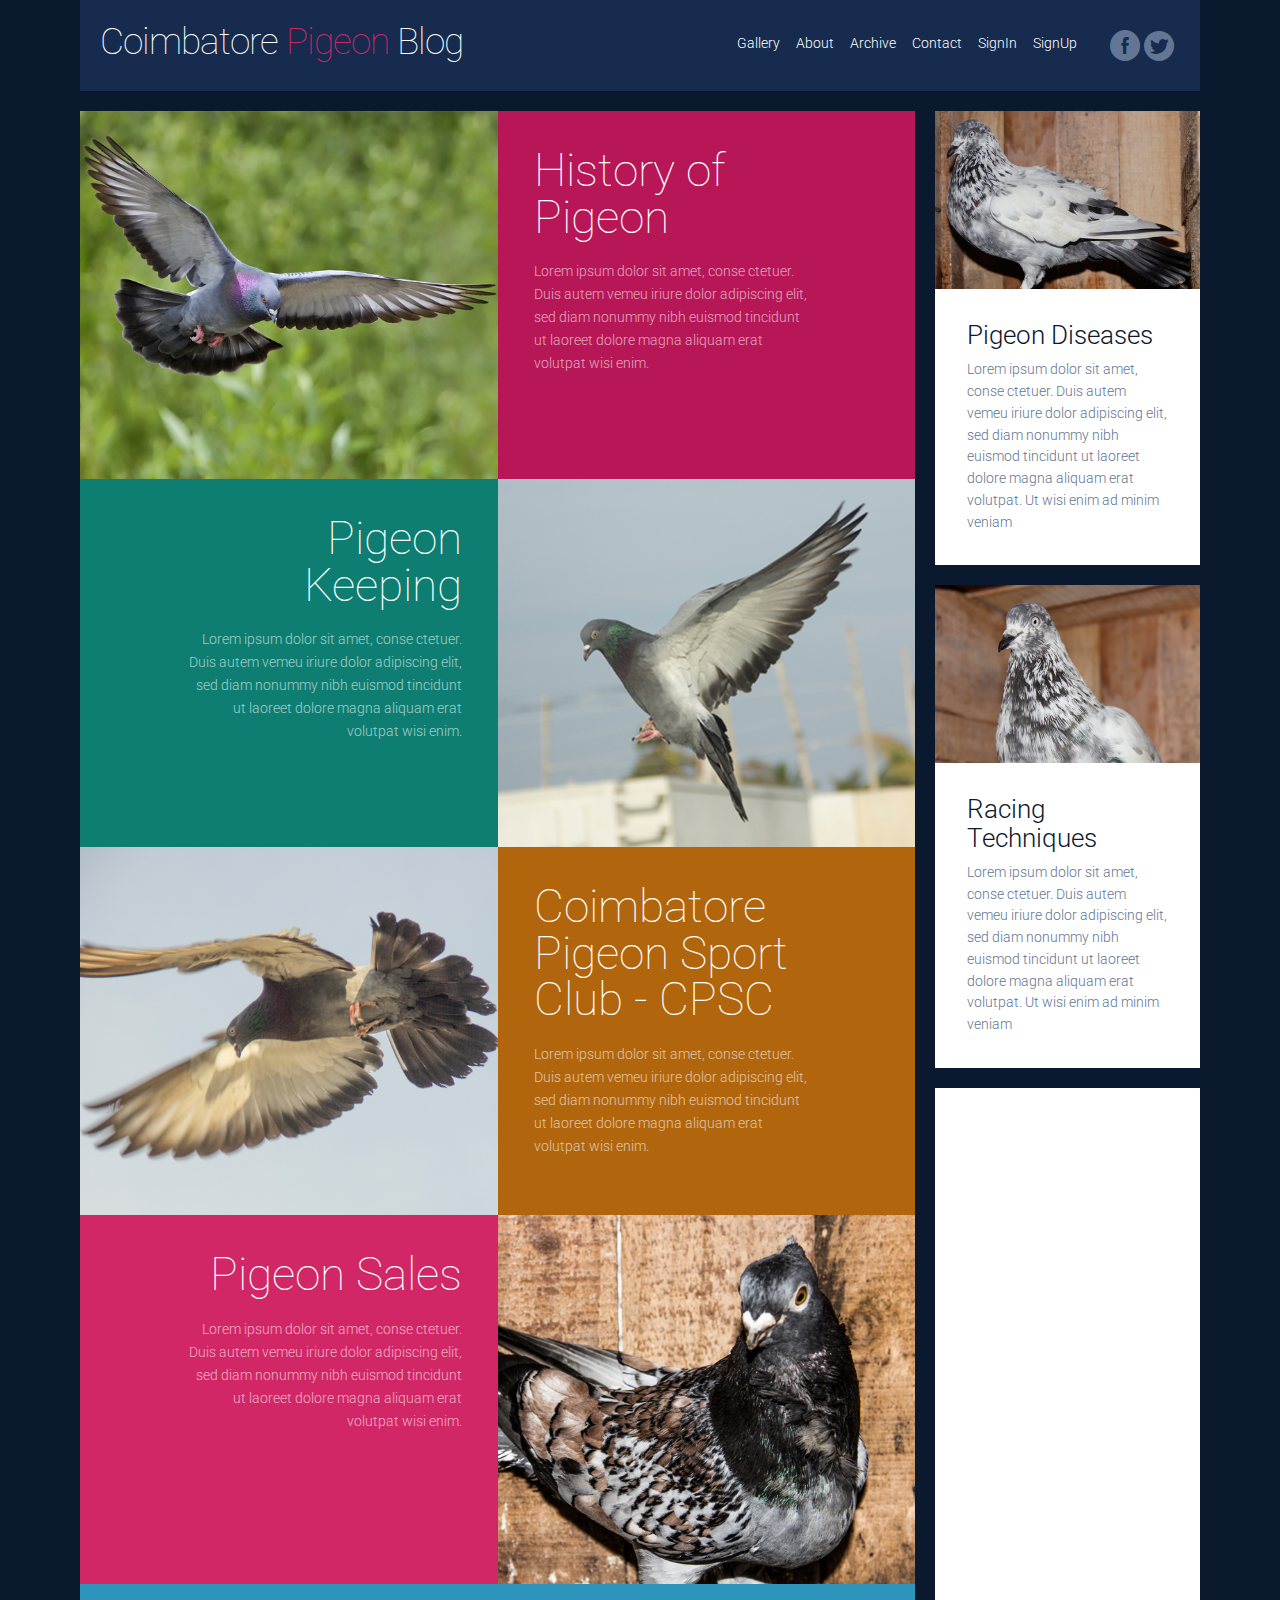
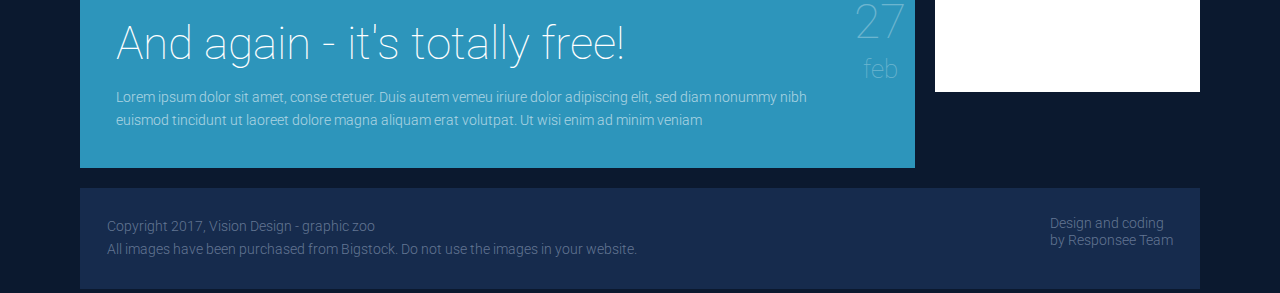
==== index.html @ 30ce37cb "Pigeon Website uplaod" ====
<!DOCTYPE html>
<html lang="en-US">
   <head>
      <meta charset="UTF-8">
      <meta name="viewport" content="width=device-width, initial-scale=1.0" />
      <title>Pegions Keeping is our Hobby | Pigeon Racing is our Passion</title>
      <meta name="description" content="Download free amazing responsive Fashion Blog template."/>
      <meta name="keywords" content="free, responsive, blog, fashion, web site, template"/>
      <link rel="stylesheet" href="css/components.css">
      <link rel="stylesheet" href="css/icons.css">
      <link rel="stylesheet" href="css/responsee.css">
      <!-- CUSTOM STYLE -->
      <link rel="stylesheet" href="css/template-style.css">       
      <link href='https://fonts.googleapis.com/css?family=Roboto:400,100,300,700&subset=latin,latin-ext' rel='stylesheet' type='text/css'>      
      <script type="text/javascript" src="js/jquery-1.8.3.min.js"></script>
      <script type="text/javascript" src="js/jquery-ui.min.js"></script>               
   </head>
   <body class="size-1140">
      <!-- TOP NAV WITH LOGO -->          
      <header class="margin-bottom">
         <div class="line">
            <nav>
               <div class="top-nav">
                  <p class="nav-text"></p>
                  <a class="logo" href="index.html">            
                  Coimbatore<span> Pigeon</span> Blog
                  </a>                                     
                  <ul class="top-ul right">
                     <li>            
                        <a href="gallery.html">Gallery</a>            
                     </li>
                     <li>            
                        <a href="about.html">About</a>            
                     </li>
                     <li>            
                        <a href="archive.html">Archive</a>            
                     </li>
                     <li>            
                        <a href="contact.html">Contact</a>            
                     </li>
                     <li>            
                        <a href="login.html">SignIn</a>            
                     </li>
					 <li>            
                        <a href="login.html">SignUp</a>            
                     </li>
                     <div class="social right">	           
                        <a target="_blank" href="https://www.facebook.com/myresponsee">
                        <i class="icon-facebook_circle icon2x"></i>
                        </a>          
                        <a target="_blank" href="https://twitter.com/MyResponsee">
                        <i class="icon-twitter_circle icon2x"></i>
                        </a>          
                     </div>
                  </ul>
               </div>
            </nav>
         </div>
      </header>
      <!-- MAIN SECTION -->                  
      <section id="home-section" class="line">
         <div class="margin">
            <!-- ARTICLES -->             
            <div class="s-12 m-7 l-9">
               <!-- ARTICLE 1 -->               
               <article class="post-1 line">
                  <!-- image -->                 
                  <div class="s-12 l-6 post-image">                   
                     <a href="post-1.html">
                     <img class="full-img" src="img/post1.jpg" alt="Fashion 1">
                     </a>                
                  </div>
                  <!-- text -->                 
                  <div class="s-12 l-5 post-text">
                     <a href="post-1.html">
                        <h2>History of Pigeon</h2>
                     </a>
                     <p>Lorem ipsum dolor sit amet, conse ctetuer. Duis autem vemeu iriure dolor adipiscing elit, sed diam nonummy nibh euismod tincidunt ut laoreet dolore magna aliquam erat volutpat wisi enim.             
                     </p>
                  </div>
               <!-- date --></article>
               
               <!-- ARTICLE 2 -->            
               <article class="post-2 right-align line">
                  <!-- image -->                 
                  <div class="s-12 l-6 post-image">                   
                     <a href="post-2.html">
                     <img class="full-img" src="img/post2.jpg" alt="Fashion 2">
                     </a>                
                  </div>
                  <!-- text -->                 
                  <div class="s-12 l-5 post-text">
                     <a href="post-2.html">
                        <h2>Pigeon Keeping</h2>
                     </a>
                     <p>Lorem ipsum dolor sit amet, conse ctetuer. Duis autem vemeu iriure dolor adipiscing elit, sed diam nonummy nibh euismod tincidunt ut laoreet dolore magna aliquam erat volutpat wisi enim.             
                     </p>
                  </div>
               <!-- date --></article>
               
               <!-- ARTICLE 3 -->              
               <article class="post-3 line">
                  <!-- image -->                 
                  <div class="s-12 l-6 post-image">                   
                     <a href="post-3.html">
                     <img class="full-img" src="img/post3.jpg" alt="Fashion 3">
                     </a>                
                  </div>
                  <!-- text -->                 
                  <div class="s-12 l-5 post-text">
                     <a href="post-3.html">
                        <h2>Coimbatore Pigeon Sport Club - CPSC</h2>
                     </a>
                     <p>Lorem ipsum dolor sit amet, conse ctetuer. Duis autem vemeu iriure dolor adipiscing elit, sed diam nonummy nibh euismod tincidunt ut laoreet dolore magna aliquam erat volutpat wisi enim.                 
                  </div>
               <!-- date --></article>
               
               <!-- ARTICLE 4 -->           
               <article class="post-4 right-align line">
                  <!-- image -->                 
                  <div class="s-12 l-6 post-image">                   
                     <a href="post-4.html">
                     <img src="img/post4.jpg" alt="Fashion 4">
                     </a>                
                  </div>
                  <!-- text -->                 
                  <div class="s-12 l-5 post-text">
                     <a href="post-4.html">
                        <h2>Pigeon Sales</h2>
                     </a>
                     <p>Lorem ipsum dolor sit amet, conse ctetuer. Duis autem vemeu iriure dolor adipiscing elit, sed diam nonummy nibh euismod tincidunt ut laoreet dolore magna aliquam erat volutpat wisi enim.                 
                  </div>
               <!-- date --></article>
               
               <!-- ARTICLE 5 -->              
               <article class="post-5 line">
                  <!-- text -->                 
                  <div class="s-12 l-11 post-text">
                     <a href="post-5.html">
                        <h2>And again - it's totally free!</h2>
                     </a>
                     <p>Lorem ipsum dolor sit amet, conse ctetuer. Duis autem vemeu iriure dolor adipiscing elit, sed diam nonummy nibh euismod tincidunt ut laoreet dolore magna aliquam erat volutpat. Ut wisi enim ad minim veniam</p>
                  </div>
                  <!-- date -->                 
                  <div class="s-12 l-1 post-date">
                     <p class="date">27             
                     </p>
                     <p class="month">feb             
                     </p>
                  </div>
               </article>
            </div>
            <!-- SIDEBAR -->             
            <div class="s-12 m-5 l-3">
               <aside>
                  <!-- NEWS 1 -->           
                  <img src="img/news1.jpg" alt="News 1">          
                  <div class="aside-block margin-bottom">
                     <h3>Pigeon Diseases</h3>
                     <p>Lorem ipsum dolor sit amet, conse ctetuer. Duis autem vemeu iriure dolor adipiscing elit, sed diam nonummy nibh euismod tincidunt ut laoreet dolore magna aliquam erat volutpat. Ut wisi enim ad minim veniam</p>
                  </div>
                  <button onclick="topFunction()" id="myBtn" title="Go to top">Top</button>

                  <!-- NEWS 2 -->           
                  <img src="img/news2.jpg" alt="News 2">          
                  <div class="aside-block margin-bottom">
                     <h3>Racing Techniques</h3>
                     <p>Lorem ipsum dolor sit amet, conse ctetuer. Duis autem vemeu iriure dolor adipiscing elit, sed diam nonummy nibh euismod tincidunt ut laoreet dolore magna aliquam erat volutpat. Ut wisi enim ad minim veniam</p>
                  </div>
                  <!-- AD REGION -->         
                  <div class="advertising margin-bottom hide-s">
                    <script async src="//pagead2.googlesyndication.com/pagead/js/adsbygoogle.js"></script>
                    <!-- Fashion 160x600 -->
                    <ins class="adsbygoogle"
                         style="display:inline-block;width:160px;height:600px"
                         data-ad-client="ca-pub-8115128083480193"
                         data-ad-slot="7468355662"></ins>
                    <script>
                    (adsbygoogle = window.adsbygoogle || []).push({});
                    </script>          
                  </div>
               </aside>
            </div>
         </div>
      </section>
      <!-- FOOTER -->       
      <div class="line">
         <footer>
            <div class="s-12 l-8">
               <p>
                  Copyright 2017, Vision Design - graphic zoo<br>
                  All images have been purchased from Bigstock. Do not use the images in your website.
               </p>
            </div>
            <div class="s-12 l-4">		                            
               <a class="right" href="http://www.myresponsee.com" title="Responsive framework">Design and coding<br>
               by Responsee Team
               </a>                       
            </div>
         </footer>
      </div>
      <script type="text/javascript" src="js/responsee.js"></script>
      <script>
// When the user scrolls down 20px from the top of the document, show the button
window.onscroll = function() {scrollFunction()};

function scrollFunction() {
    if (document.body.scrollTop > 100 || document.documentElement.scrollTop > 100) {
        document.getElementById("myBtn").style.display = "block";
    } else {
        document.getElementById("myBtn").style.display = "none";
    }
}

// When the user clicks on the button, scroll to the top of the document
function topFunction() {
    document.body.scrollTop = 0;
    document.documentElement.scrollTop = 0;
}
</script>
   </body>
</html>
---- css/components.css ----
/*
 * Components CSS - v4 - 2016-07-08
 * https://www.myresponsee.com
 * Copyright 2016, Vision Design - graphic zoo
 * Free to use under the MIT license.
*/
/* Tabs */
.tab-item {
  background: none repeat scroll 0 0 #fff;
  display: none;
  padding: 1.25rem 0;
}
.tab-item.tab-active {
  display: block;
}
.tab-content > .tab-label {
  display: none;
}
.tab-nav > .tab-label {
  float:left;
}
a.tab-label, a.tab-label:link, a.tab-label:visited, a.tab-label:hover {
  background: none repeat scroll 0 0 #262626;
  color: #fff;
  margin-right: 1px;
  padding: 0.625rem 1.25rem;
  transition: background 0.20s linear 0s;
  -o-transition: background 0.20s linear 0s;
  -ms-transition: background 0.20s linear 0s;
  -moz-transition: background 0.20s linear 0s;
  -webkit-transition: background 0.20s linear 0s;
}
a.tab-label:hover,a.tab-label.active-btn {
  background: none repeat scroll 0 0 #999;
}
.tab-label.active-btn {
  cursor: default;
}
.tab-content {
  text-align: left;
}
@media screen and (max-width:768px) {    
  .tab-nav > .tab-label {
    margin: 0.5px 0;
    width: 100%;
  }
}
/* Custom forms */
form.customform input, form.customform select, form.customform textarea, form.customform button {
 font-size:0.9rem;
 font-family:inherit;
 margin-bottom:1.25rem;
} 
form.customform input, form.customform select {height: 2.7rem;}
form.customform input, form.customform textarea, form.customform select { 
 background: none repeat scroll 0 0 #F5F5F5;
 transition: background 0.20s linear 0s;
 -o-transition: background 0.20s linear 0s;
 -ms-transition: background 0.20s linear 0s;
 -moz-transition: background 0.20s linear 0s;
 -webkit-transition: background 0.20s linear 0s;
}
form.customform input:hover, form.customform textarea:hover, form.customform select:hover, form.customform input:focus, form.customform textarea:focus, form.customform select:focus {background: none repeat scroll 0 0 #fff;}
form.customform input, form.customform textarea, form.customform select {
 background: none repeat scroll 0 0 #F5F5F5;
 border: 1px solid #E0E0E0;
 padding: 0.625rem;
 width: 100%;
}
form.customform input[type="file"] {
 border: 1px solid #E0E0E0;
 height: auto;
 max-height: 2.7rem;
 min-height: 2.7rem;
 padding: 0.4rem;
 width: 100%;
}
form.customform input[type="radio"], form.customform input[type="checkbox"] {
 margin-right: 0.625rem;
 width:auto;
 padding:0;
 height:auto;
}
form.customform option {padding: 0.625rem;}
form.customform select[multiple="multiple"] {height: auto;}
form.customform button {
 width: 100%;
 background: none repeat scroll 0 0 #152732;
 border: 0 none;
 color: #fff;
 height: 2.7rem;
 padding: 0.625rem;
 cursor:pointer;
 width: 100%;
 transition: background 0.20s linear 0s;
 -o-transition: background 0.20s linear 0s;
 -ms-transition: background 0.20s linear 0s;
 -moz-transition: background 0.20s linear 0s;
 -webkit-transition: background 0.20s linear 0s;
}
/* Tooltip */
a.tooltip-container,.tooltip-container {
  border-bottom:1px dotted;
  border-bottom-color: color;
  cursor: help;
  font-weight: 600;
}
a .tooltip-content,.tooltip-content {
  background: #152732 none repeat scroll 0 0;
  color: #fff!important;
  border-radius: 3px;
  display: none;
  font-size: 0.8rem;
  font-weight: normal;
  line-height: 1.3rem;
  margin-top: -1.25rem;
  max-width: 300px;
  padding: 0.625rem;
  position: absolute;
  z-index: 10;
}
.tooltip-content::after {
  border-left: 9px solid transparent;
  border-right: 9px solid transparent;
  border-top: 7px solid #152732;
  bottom: -5px;
  clear: both;
  content: "";
  height: 0;
  left: 50%;
  margin-left: -5px;
  position: absolute;
  width: 0;
}
a.tooltip-content.tooltip-bottom,.tooltip-content.tooltip-bottom {
  margin-top: 1.25rem;
}
.tooltip-content.tooltip-bottom::after {
  border-left: 9px solid transparent;
  border-right: 9px solid transparent;
  border-top: 0;
  border-bottom: 7px solid #152732;
  top: -5px;
}
/* Buttons */
.button,a.button,a.button:link,a.button:active,a.button:visited {
  background: #777 none repeat scroll 0 0;
  border: 0;
  color: #fff;
  cursor: pointer;
  display: inline-block;
  font-size: 0.85rem;
  padding: 0.825rem 1rem;
  text-align: center;
  transition: all 0.20s linear 0s;
  -o-transition: all 0.20s linear 0s;
  -ms-transition: all 0.20s linear 0s;
  -moz-transition: all 0.20s linear 0s;
  -webkit-transition: all 0.20s linear 0s;
}
.button.rounded-btn {
  border-radius: 4px;
}
.button.rounded-full-btn {
  border-radius: 100px;
}
.button:hover {box-shadow: 0 0 10px 100px rgba(255,255,255,0.15) inset;}
.button.secondary-btn,a.button.secondary-btn,a.button.secondary-btn:link,a.button.secondary-btn:active,a.button.secondary-btn:visited {
  background: #444 none repeat scroll 0 0;
}
.button.cancel-btn,a.button.cancel-btn,a.button.cancel-btn:link,a.button.cancel-btn:active,a.button.cancel-btn:visited {
  background: #dc003a none repeat scroll 0 0;
}
.button.submit-btn,a.button.submit-btn,a.button.submit-btn:link,a.button.submit-btn:active,a.button.submit-btn:visited {
  background: #b4bf04 none repeat scroll 0 0;
}
.button.reload-btn,a.button.reload-btn,a.button.reload-btn:link,a.button.reload-btn:active,a.button.reload-btn:visited {
  background: #ff9800 none repeat scroll 0 0;
}
.button.disabled-btn {
  cursor: not-allowed!important;
  opacity: 0.2;
}
.button i {
  background: rgba(0, 0, 0, 0.1) none repeat scroll 0 0;
  border-radius: 27px;
  color: #fff!important;
  display: inline-block;
  font-size: 0.8rem;
  height: 27px;
  line-height: 27px;
  margin-right: 5px;
  width: 27px;
  transition: all 0.20s linear 0s;
  -o-transition: all 0.20s linear 0s;
  -ms-transition: all 0.20s linear 0s;
  -moz-transition: all 0.20s linear 0s;
  -webkit-transition: all 0.20s linear 0s;
}
.button:hover > i {
  background: rgba(0, 0, 0, 0.06) none repeat scroll 0 0;
}
---- css/icons.css ----
/* Icon font - MFG labs */
@font-face {
  font-family: 'mfg';
    src: url('../font/mfglabsiconset-webfont.eot');
    src: url('../font/mfglabsiconset-webfont.svg#mfg_labs_iconsetregular') format('svg'),
   		   url('../font/mfglabsiconset-webfont.eot?#iefix') format('embedded-opentype'),
         url('../font/mfglabsiconset-webfont.woff') format('woff'),
         url('../font/mfglabsiconset-webfont.ttf') format('truetype');
    font-weight: normal;
    font-style: normal;
}

.icon-cloud,
.icon-at,
.icon-plus,
.icon-minus,
.icon-arrow_up,
.icon-arrow_down,
.icon-arrow_right,
.icon-arrow_left,
.icon-chevron_down,
.icon-chevron_up,
.icon-chevron_right,
.icon-chevron_left,
.icon-reorder,
.icon-list,
.icon-reorder_square,
.icon-reorder_square_line,
.icon-coverflow,
.icon-coverflow_line,
.icon-pause,
.icon-play,
.icon-step_forward,
.icon-step_backward,
.icon-fast_forward,
.icon-fast_backward,
.icon-cloud_upload,
.icon-cloud_download,
.icon-data_science,
.icon-data_science_black,
.icon-globe,
.icon-globe_black,
.icon-phone
.icon-math_ico,
.icon-math,
.icon-math_black,
.icon-paperplane_ico,
.icon-paperplane,
.icon-paperplane_black,
.icon-color_balance,
.icon-star,
.icon-star_half,
.icon-star_empty,
.icon-star_half_empty,
.icon-reload,
.icon-heart,
.icon-heart_broken,
.icon-hashtag,
.icon-reply,
.icon-retweet,
.icon-signin,
.icon-signout,
.icon-download,
.icon-upload,
.icon-placepin,
.icon-display_screen,
.icon-tablet,
.icon-smartphone,
.icon-connected_object,
.icon-lock,
.icon-unlock,
.icon-camera,
.icon-isight,
.icon-video_camera,
.icon-random,
.icon-message,
.icon-discussion,
.icon-calendar,
.icon-ringbell,
.icon-movie,
.icon-mail,
.icon-pen,
.icon-settings,
.icon-measure,
.icon-vector,
.icon-vector_pen,
.icon-mute_on,
.icon-mute_off,
.icon-home,
.icon-sheet,
.icon-arrow_big_right,
.icon-arrow_big_left,
.icon-arrow_big_down,
.icon-arrow_big_up,
.icon-dribbble_circle,
.icon-dribbble,
.icon-facebook_circle,
.icon-facebook,
.icon-git_circle_alt,
.icon-git_circle,
.icon-git,
.icon-octopus,
.icon-twitter_circle,
.icon-twitter,
.icon-google_plus_circle,
.icon-google_plus,
.icon-linked_in_circle,
.icon-linked_in,
.icon-instagram,
.icon-instagram_circle,
.icon-mfg_icon,
.icon-xing,
.icon-xing_circle,
.icon-mfg_icon_circle,
.icon-user,
.icon-user_male,
.icon-user_female,
.icon-users,
.icon-file_open,
.icon-file_close,
.icon-file_alt,
.icon-file_close_alt,
.icon-attachment,
.icon-check,
.icon-cross_mark,
.icon-cancel_circle,
.icon-check_circle,
.icon-magnifying,
.icon-inbox,
.icon-clock,
.icon-stopwatch,
.icon-hourglass,
.icon-trophy,
.icon-unlock_alt,
.icon-lock_alt,
.icon-arrow_doubled_right,
.icon-arrow_doubled_left,
.icon-arrow_doubled_down,
.icon-arrow_doubled_up,
.icon-link,
.icon-warning,
.icon-warning_alt,
.icon-magnifying_plus,
.icon-magnifying_minus,
.icon-white_question,
.icon-black_question,
.icon-stop,
.icon-share,
.icon-eye,
.icon-trash_can,
.icon-hard_drive,
.icon-information_black,
.icon-information_white,
.icon-printer,
.icon-letter,
.icon-soundcloud,
.icon-soundcloud_circle,
.icon-anchor,
.icon-female_sign,
.icon-male_sign,
.icon-joystick,
.icon-high_voltage,
.icon-fire,
.icon-newspaper,
.icon-chart,
.icon-spread,
.icon-spinner_1,
.icon-spinner_2,
.icon-chart_alt,
.icon-label,
.icon-brush,
.icon-refresh,
.icon-node,
.icon-node_2,
.icon-node_3,
.icon-link_2_nodes,
.icon-link_3_nodes,
.icon-link_loop_nodes,
.icon-node_size,
.icon-node_color,
.icon-layout_directed,
.icon-layout_radial,
.icon-layout_hierarchical,
.icon-node_link_direction,
.icon-node_link_short_path,
.icon-node_cluster,
.icon-display_graph,
.icon-node_link_weight,
.icon-more_node_links,
.icon-node_shape,
.icon-node_icon,
.icon-node_text,
.icon-node_link_text,
.icon-node_link_color,
.icon-node_link_shape,
.icon-credit_card,
.icon-disconnect,
.icon-graph,
.icon-new_user {
  font-family: 'mfg';
  font-style: normal;
  font-variant: normal;
  font-weight: normal;
  color:#e3e3e3;
  speak: none; 
  text-transform: none;
  /* Better Font Rendering =========== */
  -webkit-font-smoothing: antialiased;
  -moz-osx-font-smoothing: grayscale;
}
.icon2x {font-size: 2rem;}
.icon3x {font-size: 3rem;}

.icon-cloud:before { content: "\2601"; }
.icon-at:before { content: "\0040"; }
.icon-plus:before { content: "\002B"; }
.icon-minus:before { content: "\2212"; }
.icon-arrow_up:before { content: "\2191"; }
.icon-arrow_down:before { content: "\2193"; }
.icon-arrow_right:before { content: "\2192"; }
.icon-arrow_left:before { content: "\2190"; }
.icon-chevron_down:before { content: "\f004"; }
.icon-chevron_up:before { content: "\f005"; }
.icon-chevron_right:before { content: "\f006"; }
.icon-chevron_left:before { content: "\f007"; }
.icon-reorder:before { content: "\f008"; }
.icon-list:before { content: "\f009"; }
.icon-reorder_square:before { content: "\f00a"; }
.icon-reorder_square_line:before { content: "\f00b"; }
.icon-coverflow:before { content: "\f00c"; }
.icon-coverflow_line:before { content: "\f00d"; }
.icon-pause:before { content: "\f00e"; }
.icon-play:before { content: "\f00f"; }
.icon-step_forward:before { content: "\f010"; }
.icon-step_backward:before { content: "\f011"; }
.icon-fast_forward:before { content: "\f012"; }
.icon-fast_backward:before { content: "\f013"; }
.icon-cloud_upload:before { content: "\f014"; }
.icon-cloud_download:before { content: "\f015"; }
.icon-data_science:before { content: "\f016"; }
.icon-data_science_black:before { content: "\f017"; }
.icon-globe:before { content: "\f018"; }
.icon-globe_black:before { content: "\f019"; }
.icon-math_ico:before { content: "\f01a"; }
.icon-math:before { content: "\f01b"; }
.icon-math_black:before { content: "\f01c"; }
.icon-paperplane_ico:before { content: "\f01d"; }
.icon-paperplane:before { content: "\f01e"; }
.icon-paperplane_black:before { content: "\f01f"; }
.icon-color_balance:before { content: "\f020"; }
.icon-star:before { content: "\2605"; }
.icon-star_half:before { content: "\f022"; }
.icon-star_empty:before { content: "\2606"; }
.icon-star_half_empty:before { content: "\f024"; }
.icon-reload:before { content: "\f025"; }
.icon-heart:before { content: "\2665"; }
.icon-heart_broken:before { content: "\f028"; }
.icon-hashtag:before { content: "\f029"; }
.icon-reply:before { content: "\f02a"; }
.icon-retweet:before { content: "\f02b"; }
.icon-signin:before { content: "\f02c"; }
.icon-signout:before { content: "\f02d"; }
.icon-download:before { content: "\f02e"; }
.icon-upload:before { content: "\f02f"; }
.icon-placepin:before { content: "\f031"; }
.icon-display_screen:before { content: "\f032"; }
.icon-tablet:before { content: "\f033"; }
.icon-smartphone:before { content: "\f034"; }
.icon-connected_object:before { content: "\f035"; }
.icon-lock:before { content: "\F512"; }
.icon-unlock:before { content: "\F513"; }
.icon-camera:before { content: "\F4F7"; }
.icon-isight:before { content: "\f039"; }
.icon-video_camera:before { content: "\f03a"; }
.icon-random:before { content: "\f03b"; }
.icon-message:before { content: "\F4AC"; }
.icon-discussion:before { content: "\f03d"; }
.icon-calendar:before { content: "\F4C5"; }
.icon-ringbell:before { content: "\f03f"; }
.icon-movie:before { content: "\f040"; }
.icon-mail:before { content: "\2709"; }
.icon-pen:before { content: "\270F"; }
.icon-settings:before { content: "\9881"; }
.icon-measure:before { content: "\f044"; }
.icon-vector:before { content: "\f045"; }
.icon-vector_pen:before { content: "\2712"; }
.icon-mute_on:before { content: "\f047"; }
.icon-mute_off:before { content: "\f048"; }
.icon-home:before { content: "\2302"; }
.icon-sheet:before { content: "\f04a"; }
.icon-arrow_big_right:before { content: "\21C9"; }
.icon-arrow_big_left:before { content: "\21C7"; }
.icon-arrow_big_down:before { content: "\21CA"; }
.icon-arrow_big_up:before { content: "\21C8"; }
.icon-dribbble_circle:before { content: "\f04f"; }
.icon-dribbble:before { content: "\f050"; }
.icon-facebook_circle:before { content: "\f051"; }
.icon-facebook:before { content: "\f052"; }
.icon-git_circle_alt:before { content: "\f053"; }
.icon-git_circle:before { content: "\f054"; }
.icon-git:before { content: "\f055"; }
.icon-octopus:before { content: "\f056"; }
.icon-twitter_circle:before { content: "\f057"; }
.icon-twitter:before { content: "\f058"; }
.icon-google_plus_circle:before { content: "\f059"; }
.icon-google_plus:before { content: "\f05a"; }
.icon-linked_in_circle:before { content: "\f05b"; }
.icon-linked_in:before { content: "\f05c"; }
.icon-instagram:before { content: "\f05d"; }
.icon-instagram_circle:before { content: "\f05e"; }
.icon-mfg_icon:before { content: "\f05f"; }
.icon-xing:before { content: "\F532"; }
.icon-xing_circle:before { content: "\F533"; }
.icon-mfg_icon_circle:before { content: "\f060"; }
.icon-user:before { content: "\f061"; }
.icon-user_male:before { content: "\f062"; }
.icon-user_female:before { content: "\f063"; }
.icon-users:before { content: "\f064"; }
.icon-file_open:before { content: "\F4C2"; }
.icon-file_close:before { content: "\f067"; }
.icon-file_alt:before { content: "\f068"; }
.icon-file_close_alt:before { content: "\f069"; }
.icon-attachment:before { content: "\f06a"; }
.icon-check:before { content: "\2713"; }
.icon-cross_mark:before { content: "\274C"; }
.icon-cancel_circle:before { content: "\F06E"; }
.icon-check_circle:before { content: "\f06d"; }
.icon-magnifying:before { content: "\F50D"; }
.icon-inbox:before { content: "\f070"; }
.icon-clock:before { content: "\23F2"; }
.icon-stopwatch:before { content: "\23F1"; }
.icon-hourglass:before { content: "\231B"; }
.icon-trophy:before { content: "\f074"; }
.icon-unlock_alt:before { content: "\F075"; }
.icon-lock_alt:before { content: "\F510"; }
.icon-arrow_doubled_right:before { content: "\21D2"; }
.icon-arrow_doubled_left:before { content: "\21D0"; }
.icon-arrow_doubled_down:before { content: "\21D3"; }
.icon-arrow_doubled_up:before { content: "\21D1"; }
.icon-link:before { content: "\f07B"; }
.icon-warning:before { content: "\2757"; }
.icon-warning_alt:before { content: "\2755"; }
.icon-magnifying_plus:before { content: "\f07E"; }
.icon-magnifying_minus:before { content: "\f07F"; }
.icon-white_question:before { content: "\2754"; }
.icon-black_question:before { content: "\2753"; }
.icon-stop:before { content: "\f080"; }
.icon-share:before { content: "\f081"; }
.icon-eye:before { content: "\f082"; }
.icon-trash_can:before { content: "\f083"; }
.icon-hard_drive:before { content: "\f084"; }
.icon-information_black:before { content: "\f085"; }
.icon-information_white:before { content: "\f086"; }
.icon-printer:before { content: "\f087"; }
.icon-letter:before { content: "\f088"; }
.icon-soundcloud:before { content: "\f089"; }
.icon-soundcloud_circle:before { content: "\f08A"; }
.icon-anchor:before { content: "\2693"; }
.icon-female_sign:before { content: "\2640"; }
.icon-male_sign:before { content: "\2642"; }
.icon-joystick:before { content: "\F514"; }
.icon-high_voltage:before { content: "\26A1"; }
.icon-fire:before { content: "\F525"; }
.icon-newspaper:before { content: "\F4F0"; }
.icon-chart:before { content: "\F526"; }
.icon-spread:before { content: "\F527"; }
.icon-spinner_1:before { content: "\F528"; }
.icon-spinner_2:before { content: "\F529"; }
.icon-chart_alt:before { content: "\F530"; }
.icon-label:before { content: "\F531"; }
.icon-brush:before { content: "\E000"; }
.icon-refresh:before { content: "\E001"; }
.icon-node:before { content: "\E002"; }
.icon-node_2:before { content: "\E003"; }
.icon-node_3:before { content: "\E004"; }
.icon-link_2_nodes:before { content: "\E005"; }
.icon-link_3_nodes:before { content: "\E006"; }
.icon-link_loop_nodes:before { content: "\E007"; }
.icon-node_size:before { content: "\E008"; }
.icon-node_color:before { content: "\E009"; }
.icon-layout_directed:before { content: "\E010"; }
.icon-layout_radial:before { content: "\E011"; }
.icon-layout_hierarchical:before { content: "\E012"; }
.icon-node_link_direction:before { content: "\E013"; }
.icon-node_link_short_path:before { content: "\E014"; }
.icon-node_cluster:before { content: "\E015"; }
.icon-display_graph:before { content: "\E016"; }
.icon-node_link_weight:before { content: "\E017"; }
.icon-more_node_links:before { content: "\E018"; }
.icon-node_shape:before { content: "\E00A"; }
.icon-node_icon:before { content: "\E00B"; }
.icon-node_text:before { content: "\E00C"; }
.icon-node_link_text:before { content: "\E00D"; }
.icon-node_link_color:before { content: "\E00E"; }
.icon-node_link_shape:before { content: "\E00F"; }
.icon-credit_card:before { content: "\F4B3"; }
.icon-disconnect:before { content: "\F534"; }
.icon-graph:before { content: "\F535"; }
.icon-new_user:before { content: "\F536"; }


/* Icon font - Simple Line Icons */
@font-face {
  font-family: 'sli';
  src: url('../font/Simple-Line-Icons.eot?v=2.2.2');
  src: url('../font/Simple-Line-Icons.eot?v=2.2.2#iefix') format('embedded-opentype'), url('../font/Simple-Line-Icons.ttf?v=2.2.2') format('truetype'), url('../font/Simple-Line-Icons.woff2?v=2.2.2') format('woff2'), url('../font/Simple-Line-Icons.woff?v=2.2.2') format('woff'), url('../font/Simple-Line-Icons.svg?v=2.2.2#simple-line-icons') format('svg');
  font-weight: normal;
  font-style: normal;
}

.icon-sli-user,
.icon-sli-people,
.icon-sli-user-female,
.icon-sli-user-follow,
.icon-sli-user-following,
.icon-sli-user-unfollow,
.icon-sli-login,
.icon-sli-logout,
.icon-sli-emotsmile,
.icon-sli-phone,
.icon-sli-call-end,
.icon-sli-call-in,
.icon-sli-call-out,
.icon-sli-map,
.icon-sli-location-pin,
.icon-sli-direction,
.icon-sli-directions,
.icon-sli-compass,
.icon-sli-layers,
.icon-sli-menu,
.icon-sli-list,
.icon-sli-options-vertical,
.icon-sli-options,
.icon-sli-arrow-down,
.icon-sli-arrow-left,
.icon-sli-arrow-right,
.icon-sli-arrow-up,
.icon-sli-arrow-up-circle,
.icon-sli-arrow-left-circle,
.icon-sli-arrow-right-circle,
.icon-sli-arrow-down-circle,
.icon-sli-check,
.icon-sli-clock,
.icon-sli-plus,
.icon-sli-minus,
.icon-sli-close,
.icon-sli-organization,
.icon-sli-trophy,
.icon-sli-screen-smartphone,
.icon-sli-screen-desktop,
.icon-sli-plane,
.icon-sli-notebook,
.icon-sli-mustache,
.icon-sli-mouse,
.icon-sli-magnet,
.icon-sli-energy,
.icon-sli-disc,
.icon-sli-cursor,
.icon-sli-cursor-move,
.icon-sli-crop,
.icon-sli-chemistry,
.icon-sli-speedometer,
.icon-sli-shield,
.icon-sli-screen-tablet,
.icon-sli-magic-wand,
.icon-sli-hourglass,
.icon-sli-graduation,
.icon-sli-ghost,
.icon-sli-game-controller,
.icon-sli-fire,
.icon-sli-eyeglass,
.icon-sli-envelope-open,
.icon-sli-envelope-letter,
.icon-sli-bell,
.icon-sli-badge,
.icon-sli-anchor,
.icon-sli-wallet,
.icon-sli-vector,
.icon-sli-speech,
.icon-sli-puzzle,
.icon-sli-printer,
.icon-sli-present,
.icon-sli-playlist,
.icon-sli-pin,
.icon-sli-picture,
.icon-sli-handbag,
.icon-sli-globe-alt,
.icon-sli-globe,
.icon-sli-folder-alt,
.icon-sli-folder,
.icon-sli-film,
.icon-sli-feed,
.icon-sli-drop,
.icon-sli-drawer,
.icon-sli-docs,
.icon-sli-doc,
.icon-sli-diamond,
.icon-sli-cup,
.icon-sli-calculator,
.icon-sli-bubbles,
.icon-sli-briefcase,
.icon-sli-book-open,
.icon-sli-basket-loaded,
.icon-sli-basket,
.icon-sli-bag,
.icon-sli-action-undo,
.icon-sli-action-redo,
.icon-sli-wrench,
.icon-sli-umbrella,
.icon-sli-trash,
.icon-sli-tag,
.icon-sli-support,
.icon-sli-frame,
.icon-sli-size-fullscreen,
.icon-sli-size-actual,
.icon-sli-shuffle,
.icon-sli-share-alt,
.icon-sli-share,
.icon-sli-rocket,
.icon-sli-question,
.icon-sli-pie-chart,
.icon-sli-pencil,
.icon-sli-note,
.icon-sli-loop,
.icon-sli-home,
.icon-sli-grid,
.icon-sli-graph,
.icon-sli-microphone,
.icon-sli-music-tone-alt,
.icon-sli-music-tone,
.icon-sli-earphones-alt,
.icon-sli-earphones,
.icon-sli-equalizer,
.icon-sli-like,
.icon-sli-dislike,
.icon-sli-control-start,
.icon-sli-control-rewind,
.icon-sli-control-play,
.icon-sli-control-pause,
.icon-sli-control-forward,
.icon-sli-control-end,
.icon-sli-volume-1,
.icon-sli-volume-2,
.icon-sli-volume-off,
.icon-sli-calendar,
.icon-sli-bulb,
.icon-sli-chart,
.icon-sli-ban,
.icon-sli-bubble,
.icon-sli-camrecorder,
.icon-sli-camera,
.icon-sli-cloud-download,
.icon-sli-cloud-upload,
.icon-sli-envelope,
.icon-sli-eye,
.icon-sli-flag,
.icon-sli-heart,
.icon-sli-info,
.icon-sli-key,
.icon-sli-link,
.icon-sli-lock,
.icon-sli-lock-open,
.icon-sli-magnifier,
.icon-sli-magnifier-add,
.icon-sli-magnifier-remove,
.icon-sli-paper-clip,
.icon-sli-paper-plane,
.icon-sli-power,
.icon-sli-refresh,
.icon-sli-reload,
.icon-sli-settings,
.icon-sli-star,
.icon-sli-symbol-female,
.icon-sli-symbol-male,
.icon-sli-target,
.icon-sli-credit-card,
.icon-sli-paypal,
.icon-sli-social-tumblr,
.icon-sli-social-twitter,
.icon-sli-social-facebook,
.icon-sli-social-instagram,
.icon-sli-social-linkedin,
.icon-sli-social-pinterest,
.icon-sli-social-github,
.icon-sli-social-google,
.icon-sli-social-reddit,
.icon-sli-social-skype,
.icon-sli-social-dribbble,
.icon-sli-social-behance,
.icon-sli-social-foursqare,
.icon-sli-social-soundcloud,
.icon-sli-social-spotify,
.icon-sli-social-stumbleupon,
.icon-sli-social-youtube,
.icon-sli-social-dropbox {
  font-family: 'sli';
  font-style: normal;  
  font-variant: normal;
  font-weight: normal;
  color:#e3e3e3;
  speak: none;
  text-transform: none;
  /* Better Font Rendering =========== */
  -webkit-font-smoothing: antialiased;
  -moz-osx-font-smoothing: grayscale;
}
.icon-sli-user:before { content: "\e005"; }
.icon-sli-people:before { content: "\e001"; }
.icon-sli-user-female:before { content: "\e000"; }
.icon-sli-user-follow:before { content: "\e002"; }
.icon-sli-user-following:before { content: "\e003"; }
.icon-sli-user-unfollow:before { content: "\e004"; }
.icon-sli-login:before { content: "\e066"; }
.icon-sli-logout:before { content: "\e065"; }
.icon-sli-emotsmile:before { content: "\e021"; }
.icon-sli-phone:before { content: "\e600"; }
.icon-sli-call-end:before { content: "\e048"; }
.icon-sli-call-in:before { content: "\e047"; }
.icon-sli-call-out:before { content: "\e046"; }
.icon-sli-map:before { content: "\e033"; }
.icon-sli-location-pin:before { content: "\e096"; }
.icon-sli-direction:before { content: "\e042"; }
.icon-sli-directions:before { content: "\e041"; }
.icon-sli-compass:before { content: "\e045"; }
.icon-sli-layers:before { content: "\e034"; }
.icon-sli-menu:before { content: "\e601"; }
.icon-sli-list:before { content: "\e067"; }
.icon-sli-options-vertical:before { content: "\e602"; }
.icon-sli-options:before { content: "\e603"; }
.icon-sli-arrow-down:before { content: "\e604"; }
.icon-sli-arrow-left:before { content: "\e605"; }
.icon-sli-arrow-right:before { content: "\e606"; }
.icon-sli-arrow-up:before { content: "\e607"; }
.icon-sli-arrow-up-circle:before { content: "\e078"; }
.icon-sli-arrow-left-circle:before { content: "\e07a"; }
.icon-sli-arrow-right-circle:before { content: "\e079"; }
.icon-sli-arrow-down-circle:before { content: "\e07b"; }
.icon-sli-check:before { content: "\e080"; }
.icon-sli-clock:before { content: "\e081"; }
.icon-sli-plus:before { content: "\e095"; }
.icon-sli-minus:before { content: "\e615"; }
.icon-sli-close:before { content: "\e082"; }
.icon-sli-organization:before { content: "\e616"; }

.icon-sli-trophy:before { content: "\e006"; }
.icon-sli-screen-smartphone:before { content: "\e010"; }
.icon-sli-screen-desktop:before { content: "\e011"; }
.icon-sli-plane:before { content: "\e012"; }
.icon-sli-notebook:before { content: "\e013"; }
.icon-sli-mustache:before { content: "\e014"; }
.icon-sli-mouse:before { content: "\e015"; }
.icon-sli-magnet:before { content: "\e016"; }
.icon-sli-energy:before { content: "\e020"; }
.icon-sli-disc:before { content: "\e022"; }
.icon-sli-cursor:before { content: "\e06e"; }
.icon-sli-cursor-move:before { content: "\e023"; }
.icon-sli-crop:before { content: "\e024"; }
.icon-sli-chemistry:before { content: "\e026"; }
.icon-sli-speedometer:before { content: "\e007"; }
.icon-sli-shield:before { content: "\e00e"; }
.icon-sli-screen-tablet:before { content: "\e00f"; }
.icon-sli-magic-wand:before { content: "\e017"; }
.icon-sli-hourglass:before { content: "\e018"; }
.icon-sli-graduation:before { content: "\e019"; }
.icon-sli-ghost:before { content: "\e01a"; }
.icon-sli-game-controller:before { content: "\e01b"; }
.icon-sli-fire:before { content: "\e01c"; }
.icon-sli-eyeglass:before { content: "\e01d"; }
.icon-sli-envelope-open:before { content: "\e01e"; }
.icon-sli-envelope-letter:before { content: "\e01f"; }
.icon-sli-bell:before { content: "\e027"; }
.icon-sli-badge:before { content: "\e028"; }
.icon-sli-anchor:before { content: "\e029"; }
.icon-sli-wallet:before { content: "\e02a"; }
.icon-sli-vector:before { content: "\e02b"; }
.icon-sli-speech:before { content: "\e02c"; }
.icon-sli-puzzle:before { content: "\e02d"; }
.icon-sli-printer:before { content: "\e02e"; }
.icon-sli-present:before { content: "\e02f"; }
.icon-sli-playlist:before { content: "\e030"; }
.icon-sli-pin:before { content: "\e031"; }
.icon-sli-picture:before { content: "\e032"; }
.icon-sli-handbag:before { content: "\e035"; }
.icon-sli-globe-alt:before { content: "\e036"; }
.icon-sli-globe:before { content: "\e037"; }
.icon-sli-folder-alt:before { content: "\e039"; }
.icon-sli-folder:before { content: "\e089"; }
.icon-sli-film:before { content: "\e03a"; }
.icon-sli-feed:before { content: "\e03b"; }
.icon-sli-drop:before { content: "\e03e"; }
.icon-sli-drawer:before { content: "\e03f"; }
.icon-sli-docs:before { content: "\e040"; }
.icon-sli-doc:before { content: "\e085"; }
.icon-sli-diamond:before { content: "\e043"; }
.icon-sli-cup:before { content: "\e044"; }
.icon-sli-calculator:before { content: "\e049"; }
.icon-sli-bubbles:before { content: "\e04a"; }
.icon-sli-briefcase:before { content: "\e04b"; }
.icon-sli-book-open:before { content: "\e04c"; }
.icon-sli-basket-loaded:before { content: "\e04d"; }
.icon-sli-basket:before { content: "\e04e"; }
.icon-sli-bag:before { content: "\e04f"; }
.icon-sli-action-undo:before { content: "\e050"; }
.icon-sli-action-redo:before { content: "\e051"; }
.icon-sli-wrench:before { content: "\e052"; }
.icon-sli-umbrella:before { content: "\e053"; }
.icon-sli-trash:before { content: "\e054"; }
.icon-sli-tag:before { content: "\e055"; }
.icon-sli-support:before { content: "\e056"; }
.icon-sli-frame:before { content: "\e038"; }
.icon-sli-size-fullscreen:before { content: "\e057"; }
.icon-sli-size-actual:before { content: "\e058"; }
.icon-sli-shuffle:before { content: "\e059"; }
.icon-sli-share-alt:before { content: "\e05a"; }
.icon-sli-share:before { content: "\e05b"; }
.icon-sli-rocket:before { content: "\e05c"; }
.icon-sli-question:before { content: "\e05d"; }
.icon-sli-pie-chart:before { content: "\e05e"; }
.icon-sli-pencil:before { content: "\e05f"; }
.icon-sli-note:before { content: "\e060"; }
.icon-sli-loop:before { content: "\e064"; }
.icon-sli-home:before { content: "\e069"; }
.icon-sli-grid:before { content: "\e06a"; }
.icon-sli-graph:before { content: "\e06b"; }
.icon-sli-microphone:before { content: "\e063"; }
.icon-sli-music-tone-alt:before { content: "\e061"; }
.icon-sli-music-tone:before { content: "\e062"; }
.icon-sli-earphones-alt:before { content: "\e03c"; }
.icon-sli-earphones:before { content: "\e03d"; }
.icon-sli-equalizer:before { content: "\e06c"; }
.icon-sli-like:before { content: "\e068"; }
.icon-sli-dislike:before { content: "\e06d"; }
.icon-sli-control-start:before { content: "\e06f"; }
.icon-sli-control-rewind:before { content: "\e070"; }
.icon-sli-control-play:before { content: "\e071"; }
.icon-sli-control-pause:before { content: "\e072"; }
.icon-sli-control-forward:before { content: "\e073"; }
.icon-sli-control-end:before { content: "\e074"; }
.icon-sli-volume-1:before { content: "\e09f"; }
.icon-sli-volume-2:before { content: "\e0a0"; }
.icon-sli-volume-off:before { content: "\e0a1"; }
.icon-sli-calendar:before { content: "\e075"; }
.icon-sli-bulb:before { content: "\e076"; }
.icon-sli-chart:before { content: "\e077"; }
.icon-sli-ban:before { content: "\e07c"; }
.icon-sli-bubble:before { content: "\e07d"; }
.icon-sli-camrecorder:before { content: "\e07e"; }
.icon-sli-camera:before { content: "\e07f"; }
.icon-sli-cloud-download:before { content: "\e083"; }
.icon-sli-cloud-upload:before { content: "\e084"; }
.icon-sli-envelope:before { content: "\e086"; }
.icon-sli-eye:before { content: "\e087"; }
.icon-sli-flag:before { content: "\e088"; }
.icon-sli-heart:before { content: "\e08a"; }
.icon-sli-info:before { content: "\e08b"; }
.icon-sli-key:before { content: "\e08c"; }
.icon-sli-link:before { content: "\e08d"; }
.icon-sli-lock:before { content: "\e08e"; }
.icon-sli-lock-open:before { content: "\e08f"; }
.icon-sli-magnifier:before { content: "\e090"; }
.icon-sli-magnifier-add:before { content: "\e091"; }
.icon-sli-magnifier-remove:before { content: "\e092"; }
.icon-sli-paper-clip:before { content: "\e093"; }
.icon-sli-paper-plane:before { content: "\e094"; }
.icon-sli-power:before { content: "\e097"; }
.icon-sli-refresh:before { content: "\e098"; }
.icon-sli-reload:before { content: "\e099"; }
.icon-sli-settings:before { content: "\e09a"; }
.icon-sli-star:before { content: "\e09b"; }
.icon-sli-symbol-female:before { content: "\e09c"; }
.icon-sli-symbol-male:before { content: "\e09d"; }
.icon-sli-target:before { content: "\e09e"; }
.icon-sli-credit-card:before { content: "\e025"; }
.icon-sli-paypal:before { content: "\e608"; }
.icon-sli-social-tumblr:before { content: "\e00a"; }
.icon-sli-social-twitter:before { content: "\e009"; }
.icon-sli-social-facebook:before { content: "\e00b"; }
.icon-sli-social-instagram:before { content: "\e609"; }
.icon-sli-social-linkedin:before { content: "\e60a"; }
.icon-sli-social-pinterest:before { content: "\e60b"; }
.icon-sli-social-github:before { content: "\e60c"; }
.icon-sli-social-google:before { content: "\e60d"; }
.icon-sli-social-reddit:before { content: "\e60e"; }
.icon-sli-social-skype:before { content: "\e60f"; }
.icon-sli-social-dribbble:before { content: "\e00d"; }
.icon-sli-social-behance:before { content: "\e610"; }
.icon-sli-social-foursqare:before { content: "\e611"; }
.icon-sli-social-soundcloud:before { content: "\e612"; }
.icon-sli-social-spotify:before { content: "\e613"; }
.icon-sli-social-stumbleupon:before { content: "\e614"; }
.icon-sli-social-youtube:before { content: "\e008"; }
.icon-sli-social-dropbox:before { content: "\e00c"; }
---- css/responsee.css ----
﻿/*
 * Responsee CSS - v4.1 - 2017-05-14
 * https://www.myresponsee.com
 * Copyright 2016, Vision Design - graphic zoo
 * Free to use under the MIT license.
*/
* {  
  -webkit-box-sizing:border-box;
  -moz-box-sizing:border-box;
  box-sizing:border-box;
  margin:0;	
}
body {
  background:none repeat scroll 0 0 #d3d3d3;
  font-size:16px;
  font-family:"Open Sans",Arial,sans-serif;
  color:#444;
}
h1,h2,h3,h4,h5,h6 {
  color:#152732;
  font-weight: normal;
  line-height: 1.3;
  margin:0.5rem 0;  
}
h1 {font-size:2.7rem;}
h2 {font-size:2.2rem;}  
h3 {font-size:1.8rem;}  
h4 {font-size:1.4rem;}  
h5 {font-size:1.1rem;}  
h6 {font-size:0.9rem;}    
a, a:link, a:visited, a:hover, a:active {
  text-decoration:none;
  color:#9BB800;
  transition:color 0.20s linear 0s;
  -o-transition:color 0.20s linear 0s;
  -ms-transition:color 0.20s linear 0s;
  -moz-transition:color 0.20s linear 0s;
  -webkit-transition:color 0.20s linear 0s;
}  
a:hover {color:#B6C900;}
p,li,dl,blockquote,table,kbd {
  font-size: 0.85rem;
  line-height: 1.6;
}
b,strong {font-weight:700;}
.text-center {text-align:center!important;}
.text-right {text-align:right!important;}
img {
  border:0;
  display:block;
  height:auto;
  max-width:100%;
  width:auto;
}
.owl-item img, .full-img {
  max-width: none;
  width:100%;
}  
table {
  background:none repeat scroll 0 0 #fff;
  border:1px solid #f0f0f0;
  border-collapse:collapse;
  border-spacing:0;
  text-align:left;
  width:100%;
}
table tr td, table tr th {padding:0.625rem;}
table tfoot, table thead,table tr:nth-of-type(2n) {background:none repeat scroll 0 0 #f0f0f0;}
th,table tr:nth-of-type(2n) td {border-right:1px solid #fff;}
td {border-right:1px solid #f0f0f0;}
.size-960 .line,.size-1140 .line,.size-1280 .line {
  margin:0 auto;
  padding:0 0.625rem;
}
hr {
  border: 0;
  border-top: 1px solid #e5e5e5;
  clear:both;  
  height:0; 
  margin:2.5rem auto;
}
li {padding:0;}
ul,ol {padding-left:1.25rem;}
blockquote {
  border:2px solid #f0f0f0;
  padding:1.25rem;
}
cite {
  color:#999;
  display:block;
  font-size:0.8rem;
}
cite:before {content:"— ";}
dl dt {font-weight:700;}
dl dd {margin-bottom:0.625rem;}
dl dd:last-child {margin-bottom:0;}
abbr {cursor:help;}
abbr[title] {border-bottom:1px dotted;}
kbd {
  background: #152732 none repeat scroll 0 0;
  color: #fff;
  padding: 0.125rem 0.3125rem;
}
code, kbd, pre, samp {font-family: Menlo,Monaco,Consolas,"Courier New",monospace;}
mark {
  background: #F3F8A9 none repeat scroll 0 0;
  padding: 0.125rem 0.3125rem;
}
.size-960 .line {max-width:60rem;}
.size-1140 .line {max-width:71.25rem;}
.size-1280 .line {max-width:80rem;}
.size-960.align-content-left .line,.size-1140.align-content-left .line,.size-1280.align-content-left .line {margin-left:0;}
form {line-height:1.4;}
nav {
  display:block;
  width:100%;
  background:#152732;
}
.line:after, nav:after, .center:after, .box:after, .margin:after, .margin2x:after {
  clear:both;
  content:".";
  display:block;
  height:0;
  line-height:0;
  overflow: hidden;
  visibility:hidden;
}
.top-nav ul {padding:0;}
.top-nav ul ul {
  position:absolute;
  background:#152732;
}
.top-nav li {
  float:left;
  list-style:none outside none;
  cursor:pointer;
}
.top-nav li a {
  color:#fff; 
  display:block;
  font-size:1rem;
  padding:1.25rem; 
}
.top-nav li ul li a {
  background:none repeat scroll 0 0 #152732;
  min-width:100%;
  padding:0.625rem;
}
.top-nav li a:hover, .aside-nav li a:hover {background:rgba(153, 153, 153, 0.25);}
.top-nav li ul {display:none;}
.top-nav li ul li,.top-nav li ul li ul li {
  float:none;
  list-style:none outside none;
  min-width:100%;
  padding:0;
}
.count-number {
  background: rgba(153, 153, 153, 0.25) none repeat scroll 0 0;
  border-radius: 10rem;
  color: #fff;
  display: inline-block;
  font-size: 0.7rem;
  height: 1.3rem;
  line-height: 1.3rem; 
  margin: 0 0 -0.3125rem 0.3125rem;
  text-align: center;
  width: 1.3rem;
}
ul.chevron .count-number {display:none;}
ul.chevron .submenu > a:after, ul.chevron .sub-submenu > a:after,ul.chevron .aside-submenu > a:after, ul.chevron .aside-sub-submenu > a:after {
  content:"\f004";
  display:inline-block;
  font-family:mfg;
  font-size:0.7rem;
  margin:0 0.625rem;
}
.top-nav .active-item a {background:none repeat scroll 0 0 rgba(153, 153, 153, 0.25);}
.aside-nav > ul > li.active-item > a:link,.aside-nav > ul > li.active-item > a:visited {
  background:none repeat scroll 0 0 rgba(153, 153, 153, 0.25);
  color:#fff;
} 
@media screen and (min-width:769px) {
  .aside-nav .count-number {
	  margin-left:-1.25rem;	
	  float:right;	
  }
  .top-nav li:hover > ul {
	  display:block;
	  z-index:10;
  }  
  .top-nav li:hover > ul ul {
    left:100%;
    margin:-2.5rem 0;
    width:100%;
  } 
}
.nav-text,.aside-nav-text {display:none;}
.aside-nav a,.aside-nav a:link,.aside-nav a:visited,.aside-nav li > ul,.top-nav a,.top-nav a:link,.top-nav a:visited {
  transition:background 0.20s linear 0s;
  -o-transition:background 0.20s linear 0s;
  -ms-transition:background 0.20s linear 0s;
  -moz-transition:background 0.20s linear 0s;
  -webkit-transition:background 0.20s linear 0s;
}
.aside-nav ul {
  background:#e8e8e8; 
  padding:0;
}
.aside-nav li {
  list-style:none outside none;
  cursor:pointer;
}
.aside-nav li a,.aside-nav li a:link,.aside-nav li a:visited {
  color:#444;
  display:block;
  font-size:1rem;
  padding:1.25rem;
  border-bottom:1px solid #d2d2d2; 
}
.aside-nav > ul > li:last-child a {border-bottom:0 none;}
.aside-nav li > ul {
  height:0;
  display:block;
  position:relative;
  background:#f4f4f4;
  border-left:solid 1px #f2f2f2;
  border-right:solid 1px #f2f2f2;
  overflow:hidden;
}
.aside-nav li ul ul {
  border:0;
  background:#fff;
}
.aside-nav ul ul a {padding:0.625rem 1.25rem;}
.aside-nav li a:link, .aside-nav li a:visited {color:#333;}
.aside-nav li li a:hover, .aside-nav li li.active-item > a, .aside-nav li li.aside-sub-submenu li a:hover {
  color:#999;
  background:none;
}
.aside-nav > ul > li > a:hover {color:#fff;}
.aside-nav li li a:hover:before, .aside-nav li li.active-item a:before {
  content:"\f006";
  display:inline-block;
  font-family:"mfg";
  font-size:0.6rem;
  margin:0 0.625rem 0 -1.25rem;
  width:0.625rem;
} 
.aside-nav li li a:link, .aside-nav li li a:visited {background:none;}
.aside-nav .show-aside-ul, .aside-nav .active-aside-item {height:auto;}
.padding {
  display:list-item;
  list-style:none outside none;
  padding:10px;
}
.margin,.margin2x {display: block;}
.margin {margin:0 -0.625rem;}
.margin2x {margin:0 -1.25rem;}
.line {clear:left;}
.line .line {padding:0;}
.hide-l {display:none!important;}
.box {
  background:none repeat scroll 0 0 #fff;
  display:block;
  padding:1.25rem;
  width:100%;
}
.margin-bottom {margin-bottom:1.25rem;}
.margin-bottom2x {margin-bottom:2.5rem;}
.s-1, .s-2, .s-five,.s-3, .s-4, .s-5, .s-6, .s-7, .s-8, .s-9, .s-10, .s-11, .s-12, .m-1, .m-2, .m-five, .m-3, .m-4, .m-5, .m-6, .m-7, .m-8, .m-9, .m-10, .m-11, .m-12, .l-1, .l-2, .l-five, .l-3, .l-4, .l-5, .l-6, .l-7, .l-8, .l-9, .l-10, .l-11, .l-12 {
  float:left;
  position:static;
}
.l-offset-1 {margin-left:8.3333%;}
.l-offset-2 {margin-left:16.6666%;}
.l-offset-five {margin-left:16.6666%;}
.l-offset-3 {margin-left:25%;}
.l-offset-4 {margin-left:33.3333%;}
.l-offset-5 {margin-left:41.6666%;}
.l-offset-6 {margin-left:50%;}
.l-offset-7 {margin-left:58.3333%;}
.l-offset-8 {margin-left:66.6666%;}
.l-offset-9 {margin-left:75%;}
.l-offset-10 {margin-left:83.3333%;}
.l-offset-11 {margin-left:91.6666%;}
.l-offset-12 {margin-left:100%;} 
.s-1 {width:8.3333%;}
.s-2 {width:16.6666%;}
.s-five {width:16.6666%;}
.s-3 {width:25%;}
.s-4 {width:33.3333%;}
.s-5 {width:41.6666%;}
.s-6 {width:50%;}
.s-7 {width:58.3333%;}
.s-8 {width:66.6666%;}
.s-9 {width:75%;}
.s-10 {width:83.3333%;}
.s-11 {width:91.6666%;}
.s-12 {width:100%;}
.margin > .s-1,.margin > .s-2,.margin > .s-five,.margin > .s-3,.margin > .s-4,.margin > .s-5,.margin > .s-6,.margin > .s-7,.margin > .s-8,.margin > .s-9,.margin > .s-10,.margin > .s-11,.margin > .s-12,
.margin > .m-1,.margin > .m-2,.margin > .m-five,.margin > .m-3,.margin > .m-4,.margin > .m-5,.margin > .m-6,.margin > .m-7,.margin > .m-8,.margin > .m-9,.margin > .m-10,.margin > .m-11,.margin > .m-12,
.margin > .l-1,.margin > .l-2,.margin > .l-five,.margin > .l-3,.margin > .l-4,.margin > .l-5,.margin > .l-6,.margin > .l-7,.margin > .l-8,.margin > .l-9,.margin > .l-10,.margin > .l-11,.margin > .l-12 {padding:0 0.625rem;}
.margin2x > .s-1,.margin2x > .s-2,.margin2x > .s-five,.margin2x > .s-3,.margin2x > .s-4,.margin2x > .s-5,.margin2x > .s-6,.margin2x > .s-7,.margin2x > .s-8,.margin2x > .s-9,.margin2x > .s-10,.margin2x > .s-11,.margin2x > .s-12,
.margin2x > .m-1,.margin2x > .m-2,.margin2x > .m-five,.margin2x > .m-3,.margin2x > .m-4,.margin2x > .m-5,.margin2x > .m-6,.margin2x > .m-7,.margin2x > .m-8,.margin2x > .m-9,.margin2x > .m-10,.margin2x > .m-11,.margin2x > .m-12,
.margin2x > .l-1,.margin2x > .l-2,.margin2x > .l-five,.margin2x > .l-3,.margin2x > .l-4,.margin2x > .l-5,.margin2x > .l-6,.margin2x > .l-7,.margin2x > .l-8,.margin2x > .l-9,.margin2x > .l-10,.margin2x > .l-11,.margin2x > .l-12 {padding:0 1.25rem;}
.m-1 {width:8.3333%;}
.m-2 {width:16.6666%;}
.m-five {width:20%;}
.m-3 {width:25%;}
.m-4 {width:33.3333%;}
.m-5 {width:41.6666%;}
.m-6 {width:50%;}
.m-7 {width:58.3333%;}
.m-8 {width:66.6666%;}
.m-9 {width:75%;}
.m-10 {width:83.3333%;}
.m-11 {width:91.6666%;}
.m-12 {width:100%;}
.l-1 {width:8.3333%;}
.l-2 {width:16.6666%;}
.l-five {width:20%;}
.l-3 {width:25%;}
.l-4 {width:33.3333%;}
.l-5 {width:41.6666%;}
.l-6 {width:50%;}
.l-7 {width:58.3333%;}
.l-8 {width:66.6666%;}
.l-9 {width:75%;}
.l-10 {width:83.3333%;}
.l-11 {width:91.6666%;}
.l-12 {width:100%;}
.right {float:right;}
.left {float:left;}  
@media screen and (max-width:768px) {
  .size-960,.size-1140,.size-1280 {max-width:768px;}
  .hide-l,.hide-s {display:block!important;}
  .hide-m {display:none!important;}
  nav {
    display:block;
    cursor:pointer;
    line-height:3;
  }
  .top-nav li a {background:none repeat scroll 0 0 #4a4a4a;}
  .top-nav > ul {
    height:0;
    max-width:100%;
    overflow:hidden;
    position:relative;
    z-index:999;
  }
  .top-nav > ul.show-menu,.aside-nav.minimize-on-small > ul.show-menu {height:auto;}
  .top-nav ul ul {
    left:0;
    margin-top:0;
    position:relative;
    right:0;
  } 
  .top-nav li ul li a {min-width:100%;}
  .top-nav li {
    float:none;
    list-style:none outside none;
    padding:0;
  }
  .top-nav li a {
    border-top:1px solid #333;
    color:#fff;
    display:block;
    padding:1.25rem 0.625rem;
    text-align:center;
    text-decoration:none;
  }
  .top-nav li ul li a {border-top:1px solid #878787;}
  .top-nav li ul li ul li a {border-top:1px solid #989898;}
  .top-nav li a:hover {
    background:none repeat scroll 0 0 #8b8b8b;
    color:#fff;
  }
  .top-nav li ul,.top-nav li ul li ul {
    display:block;  
    overflow:hidden; 
    height:0;   
  } 
  .top-nav > ul ul.show-ul {
    display:block;
    height:auto;  
  }
  .top-nav li ul li a {
    background:none repeat scroll 0 0 #9d9d9d;
    padding:0.625rem;
  }
  .top-nav li ul li ul li a {
    background:none repeat scroll 0 0 #d7d7d7;
    color:#222;
  }
  .nav-text {
    color:#fff;
    display:block;
    font-size:1.2rem;
    line-height:3;
    margin-right:0.625rem;
    max-width:100%;
    text-align:center;
    vertical-align:middle;
  }
  .nav-text:after {
    content:"\f008";
    font-family:"mfg";
    font-size:1.1rem;
    margin-left:0.5rem;
    text-align:right;
  }
  .l-offset-1,.l-offset-2,.l-offset-five,.l-offset-3,.l-offset-4,.l-offset-5,.l-offset-6,.l-offset-7,.l-offset-8,.l-offset-9,.l-offset-10,.l-offset-11,.l-offset-12{margin-left:0;}
  .m-offset-1 {margin-left:8.3333%;}
  .m-offset-2 {margin-left:16.6666%;}
  .m-offset-five {margin-left:16.6666%;}
  .m-offset-3 {margin-left:25%;}
  .m-offset-4 {margin-left:33.3333%;}
  .m-offset-5 {margin-left:41.6666%;}
  .m-offset-6 {margin-left:50%;}
  .m-offset-7 {margin-left:58.3333%;}
  .m-offset-8 {margin-left:66.6666%;}
  .m-offset-9 {margin-left:75%;}
  .m-offset-10 {margin-left:83.3333%;}
  .m-offset-11 {margin-left:91.6666%;}
  .m-offset-12 {margin-left:100%;} 
  .l-1 {width:8.3333%;}
  .l-2 {width:16.6666%;}
  .l-five {width:20%;}
  .l-3 {width:25%;}
  .l-4 {width:33.3333%;}
  .l-5 {width:41.6666%;}
  .l-6 {width:50%;}
  .l-7 {width:58.3333%;}
  .l-8 {width:66.6666%;}
  .l-9 {width:75%;}
  .l-10 {width:83.3333%;}
  .l-11 {width:91.6666%;}
  .l-12 {width:100%;}
  .s-1 {width:8.3333%;}
  .s-2 {width:16.6666%;}
  .s-five {width:20%;}
  .s-3 {width:25%;}
  .s-4 {width:33.3333%;}
  .s-5 {width:41.6666%;}
  .s-6 {width:50%;}
  .s-7 {width:58.3333%;}
  .s-8 {width:66.6666%;}
  .s-9 {width:75%;}
  .s-10 {width:83.3333%;}
  .s-11 {width:91.6666%;}
  .s-12 {width:100%}
  .m-1 {width:8.3333%;}
  .m-2 {width:16.6666%;}
  .m-five {width:20%;}
  .m-3 {width:25%;}
  .m-4 {width:33.3333%;}
  .m-5 {width:41.6666%;}
  .m-6 {width:50%;}
  .m-7 {width:58.3333%;}
  .m-8 {width:66.6666%;}
  .m-9 {width:75%;}
  .m-10 {width:83.3333%;}
  .m-11 {width:91.6666%;}
  .m-12 {width:100%}
}
@media screen and (max-width:480px) {
  .size-960,.size-1140,.size-1280 {max-width:480px;}
  .aside-nav li a {text-align: center;}
  .minimize-on-small .aside-nav-text {
    background:#152732 none repeat scroll 0 0;
    color:#fff;
    cursor:pointer;
    display:block;
    font-size:1.2rem;
    line-height:3;
    max-width:100%;
    padding-right:0.625rem;
    text-align:center;
    vertical-align:middle;
  }
  .aside-nav-text:after {
    content:"\f008";
    font-family:"mfg";
    font-size:1.1rem;
    margin-left:0.5rem;
    text-align:right;
  }
  .aside-nav.minimize-on-small > ul {
    height:0;
    overflow:hidden;
  }
  .hide-l,.hide-m {display:block!important;}
  .hide-s {display:none!important;}
  .count-number {margin-right:-1.25rem;} 
  .l-offset-1,.l-offset-2,.l-offset-five,.l-offset-3,.l-offset-4,.l-offset-5,.l-offset-6,.l-offset-7,.l-offset-8,.l-offset-9,.l-offset-10,.l-offset-11,.l-offset-12,
  .m-offset-1,.m-offset-2,.m-offset-five,.m-offset-3,.m-offset-4,.m-offset-5,.m-offset-6,.m-offset-7,.m-offset-8,.m-offset-9,.m-offset-10,.m-offset-11,.m-offset-12 {margin-left:0;}
  .s-offset-1 {margin-left:8.3333%;}
  .s-offset-2 {margin-left:16.6666%;}
  .s-offset-five {margin-left:16.6666%;}
  .s-offset-3 {margin-left:25%;}
  .s-offset-4 {margin-left:33.3333%;}
  .s-offset-5 {margin-left:41.6666%;}
  .s-offset-6 {margin-left:50%;}
  .s-offset-7 {margin-left:58.3333%;}
  .s-offset-8 {margin-left:66.6666%;}
  .s-offset-9 {margin-left:75%;}
  .s-offset-10 {margin-left:83.3333%;}
  .s-offset-11 {margin-left:91.6666%;}
  .s-offset-12 {margin-left:100%;} 
  .l-1 {width:8.3333%;}
  .l-2 {width:16.6666%;}
  .l-five {width:20%;}
  .l-3 {width:25%;}
  .l-4 {width:33.3333%;}
  .l-5 {width:41.6666%;}
  .l-6 {width:50%;}
  .l-7 {width:58.3333%;}
  .l-8 {width:66.6666%;}
  .l-9 {width:75%;}
  .l-10 {width:83.3333%;}
  .l-11 {width:91.6666%;}
  .l-12 {width:100%;}
  .m-1 {width:8.3333%;}
  .m-2 {width:16.6666%;}
  .m-five {width:20%;}
  .m-3 {width:25%;}
  .m-4 {width:33.3333%;}
  .m-5 {width:41.6666%;}
  .m-6 {width:50%;}
  .m-7 {width:58.3333%;}
  .m-8 {width:66.6666%;}
  .m-9 {width:75%;}
  .m-10 {width:83.3333%;}
  .m-11 {width:91.6666%;}
  .m-12 {width:100%}
  .s-1 {width:8.3333%;}
  .s-2 {width:16.6666%;}
  .s-five {width:20%;}
  .s-3 {width:25%;}
  .s-4 {width:33.3333%;}
  .s-5 {width:41.6666%;}
  .s-6 {width:50%;}
  .s-7 {width:58.3333%;}
  .s-8 {width:66.6666%;}
  .s-9 {width:75%;}
  .s-10 {width:83.3333%;}
  .s-11 {width:91.6666%;}
  .s-12 {width:100%}
}  
.center {
  float:none;
  margin:0 auto;
  display:block;
}
---- css/template-style.css ----
body {
	background: none repeat scroll 0 0 #0b192f;
	color: #fff;
	font-family: roboto;
	font-weight: 300;
}
nav {
	background: none repeat scroll 0 0 #162b4d;
	position: relative;
}
a.logo {
	color: #fff;
	display: inline-block;
	font-size: 2.3rem;
	font-weight: 100;
	letter-spacing: -1px;
	padding: 0.55em;
}
a.logo span {
	color: #d12767;
}
header h1 {
	color: #637693;
	display: inline;
	font-size: 1rem;
	font-weight: 300;
	margin: 0;
	position: relative;
	top: -0.35rem;
}
.top-nav li a {
	font-size: 0.9rem;
	padding: 2rem 0.50rem;
}
.top-nav li a:hover {
	background: none repeat scroll 0 0 #283D5F;
}
.top-nav .active-item a, .top-nav .active-item a:hover {
	background: none repeat scroll 0 0 #0b192f;
}
.social {
	padding: 1.6rem;
}
.social i {
	color: #637693;
	transition: color 0.20s linear 0s;
	-o-transition: color 0.20s linear 0s;
	-ms-transition: color 0.20s linear 0s;
	-moz-transition: color 0.20s linear 0s;
	-webkit-transition: color 0.20s linear 0s;
}
.social i:hover {
	color: #fff;
}
section p {
	line-height: 1.6em;
}
.post-image img {
	margin: 0;
	opacity: 1;
	transition: opacity 0.20s linear 0s;
	-o-transition: opacity 0.20s linear 0s;
	-ms-transition: opacity 0.20s linear 0s;
	-moz-transition: opacity 0.20s linear 0s;
	-webkit-transition: opacity 0.20s linear 0s;
}
#home-section .post-image img:hover, #article-section.archive .post-image img:hover {
	opacity: 0.5;
}
#home-section .post-text {
	color: #fff;
	padding: 2.25rem;
}
#home-section .post-text h2 {
  color: #fff;
  font-size: 2.9rem;
  font-weight: 100;
  line-height: 1em;
  margin: 0 0 1.25rem;
  opacity: 1;
  padding: 0;
  transition: opacity 0.20s linear 0s;
	-o-transition: opacity 0.20s linear 0s;
	-ms-transition: opacity 0.20s linear 0s;
	-moz-transition: opacity 0.20s linear 0s;
	-webkit-transition: opacity 0.20s linear 0s;
}
#home-section .post-text h2:hover {
	opacity:0.6;
}
#home-section .post-text p {
	font-size: 0.9rem;
	opacity: 0.6;
}
.post-date .date {
	font-size: 3rem;
}
.post-date .month {
	font-size: 1.6rem;
	margin-bottom: 1rem;
	margin-top: -0.7rem;
}
.post-date {
	font-weight: 100;
	opacity: 0.3;
	text-align: center;
}
.right-align .post-image {
	float: right;
}
.right-align .post-text {
	float: right;
	text-align: right;
}
.right-align .post-date {
	float: right;
	text-align: right;
}
.post-1 {
	background: none repeat scroll 0 0 #B71757;
}
.post-2 {
	background: none repeat scroll 0 0 #0D7E71;
}
.post-3 {
	background: none repeat scroll 0 0 #b1660e;
}
.post-4 {
	background: none repeat scroll 0 0 #d12767;
}
.post-5 {
	background: none repeat scroll 0 0 #2d95bb;
}
.aside-block {
	background: none repeat scroll 0 0 #fff;
	margin-bottom: 1.2r5em;
	padding: 2rem;
}
aside img {
	display: block;
	margin: 0;
}
aside h3 {
  color: #0b192f;
  font-size: 1.6rem;
  font-weight: 300;
  line-height: 1.1;
  margin: 0 0 0.625rem;
}
aside p {
	color: #637693;
	font-size: 0.85rem;
}
.advertising {
	background: none repeat scroll 0 0 #fff;
  text-align: center;
}
footer {
	background: none repeat scroll 0 0 #162b4d;
	display: inline-block;
	margin-bottom: 0;
	margin-top: 1.25rem;
	padding: 1.7rem;
	position: relative;
	width: 100%;
}
footer p, footer a, footer a:link, footer a:active, footer a:visited {
	color: #637693;
	font-size: 0.9rem;
}
#article-section article {
	background: none repeat scroll 0 0 #fff;
}
#article-section p {
	color: #637693;
}
#article-section h1, #article-section h2, #article-section h3, #article-section h4, #article-section h5, #article-section h6 {
	color: #0b192f;
	font-weight: 100;
}
#article-section h1 {
	font-size: 3rem;
	font-weight: 100;
	margin-top: 0;
}
#article-section h3, #article-section h4, #article-section h5, #article-section h6 {
	font-weight: 300;
}
#article-section .post-text {
	padding: 2rem 3rem 3rem;
}
#article-section .post-date p {
	color: #fff;
}
#article-section blockquote {
	border-left: 2px solid #637693;
	color: #637693;
	font-family: georgia;
	font-size: 1.1rem;
	font-style: italic;
	font-weight: normal;
	line-height: 1.4rem;
	margin-left: 0.625rem;
	padding-left: 0.625rem;
}

#article-section blockquote {
    border-left: 2px solid #637693;
    border-right: 0;
    border-top: 0;
    border-bottom: 0;
    color: #637693;
    font-family: georgia;
    font-size: 1.1rem;
    font-style: italic;
    font-weight: normal;
    line-height: 1.4;
    margin-left: 0.625rem;
    padding: 0 0 0 1.25rem;
}
#article-section .post-text img {
	margin: 1.25rem 0;
	max-width: 100%;
	width: auto;
}
p.author {
	background: none repeat scroll 0 0 #f0f0f0;
	font-family: georgia;
	font-size: 0.8rem;
	font-style: italic;
	margin-top: 1.25rem;
	padding: 0.3125rem 0.625rem;
}
a.continue-reading, form.customform button {
	background: none repeat scroll 0 0 rgba(0, 0, 0, 0);
	border: 1px solid #0b192f;
	color: #0b192f;
	display: inline-block;
	font-size: 0.9rem;
	font-weight: 400;
	height: auto;
	margin-top: 1.25rem;
	padding: 0.625rem 1.25rem;
	transition: background 0.20s linear 0s;
	-o-transition: background 0.20s linear 0s;
	-ms-transition: background 0.20s linear 0s;
	-moz-transition: background 0.20s linear 0s;
	-webkit-transition: background 0.20s linear 0s;
}
form.customform button {
	margin-top: 0;
}
a.continue-reading:hover, form.customform button:hover {
	background: none repeat scroll 0 0 #0b192f;
	color: #fff;
}
a.latest-posts {
	border-bottom: 1px solid #e0e0e0;
	display: block;
	margin-bottom: 1.25rem;
	padding-bottom: 1.25rem;
}
a.latest-posts:last-child {
	border: 0 none;
	margin: 0;
	padding: 0;
}
#article-section aside a h5:hover {
	color: #d12767;
}
.advertising.horizontal {
	padding: 2rem;
}
address {
	font-style: normal;
}
address i.icon {
	background: none repeat scroll 0 0 #0b192f;
	border-radius: 30px;
	color: #fff;
	display: block;
	float: left;
	font-size: 0.8rem;
	height: 30px;
	line-height: 30px;
	margin-right: 0.625rem;
	position: relative;
	text-align: center;
	top: 4px;
	width: 30px;
}
address p {
	line-height: 2.5rem;
}
@media screen and (max-width: 768px) {
  a.logo {
  	display: block;
  	text-align: center;
  }
  head h1 {
  	display: block;
  	text-align: center;
  }
  header h1 {
  	display: block;
  	text-align: center;
  	top: -1.5rem;
  }
  .nav-text {
  	font-size: 2.5rem;
  	line-height: 1rem;
  	padding-top: 1rem;
  	text-align: center;
  }
  .top-nav ul {
  	float: none;
  	text-align: center;
  }
  .top-nav li a {
  	background: none repeat scroll 0 0 #162b4d;
  	border-top: 1px solid #0b192f;
  	color: #fff;
  	display: block;
  }
  .social.right {
  	float: none;
  	text-align: center;
  }
  #article-section .post-text {
  	padding: 1rem 2rem 2rem;
  }
  .right-align .post-text {
  	text-align: left;
  }
  .right-align .post-date {
  	text-align: center;
  }
  footer a.right {
  	float: none;
  	text-align: center;
  }
  footer {
  	text-align: center;
  }
}

#myBtn {
  display: none;
  position: fixed;
  bottom: 20px;
  right: 30px;
  z-index: 99;
  border: none;
  outline: none;
  background-color: red;
  color: white;
  cursor: pointer;
  padding: 15px;
  border-radius: 10px;
}

#myBtn:hover {
  background-color: #555;
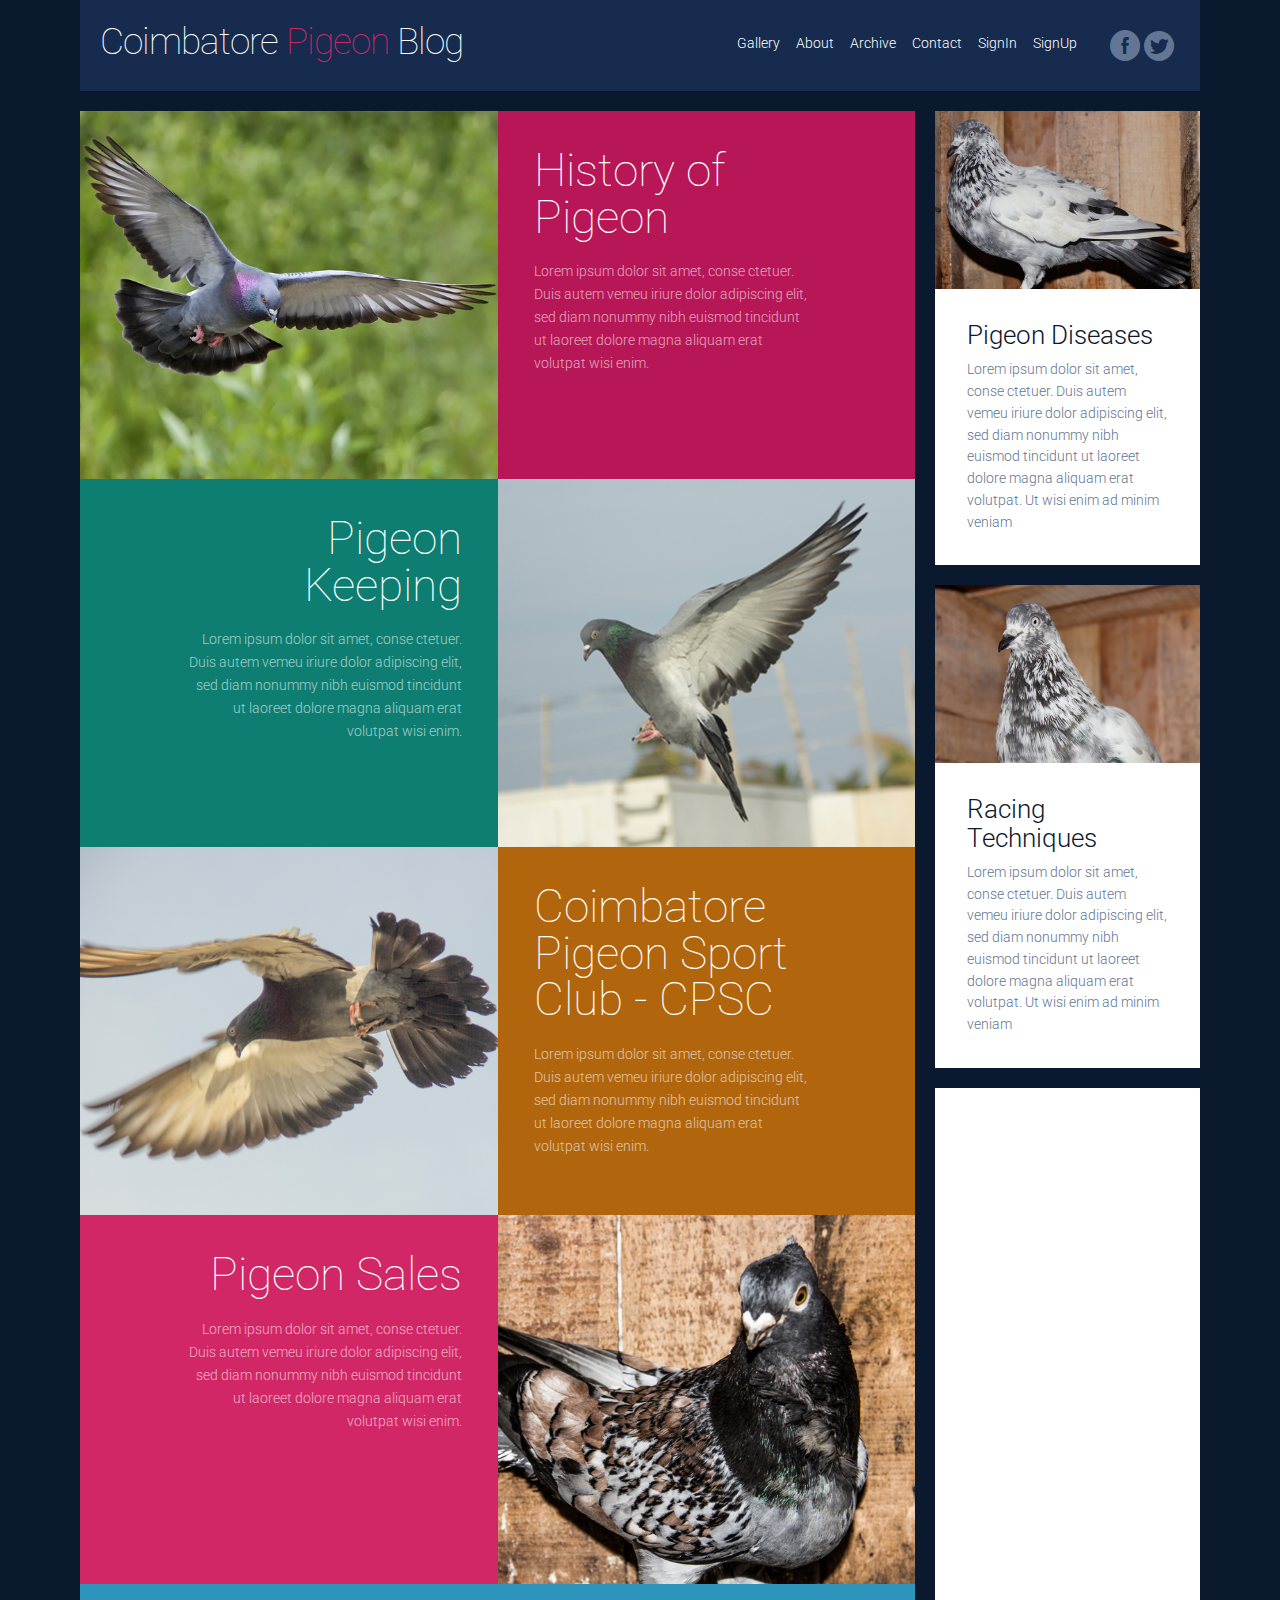
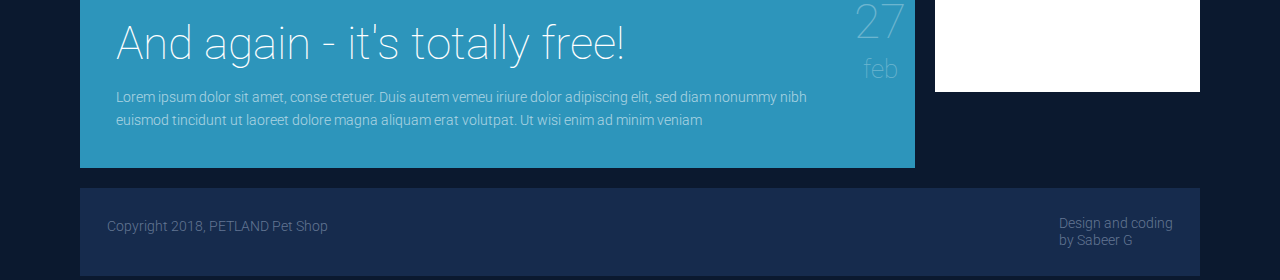
==== commit 06f45698: "latest" ====
--- a/index.html
+++ b/index.html
@@ -188,13 +188,13 @@
          <footer>
             <div class="s-12 l-8">
                <p>
-                  Copyright 2017, Vision Design - graphic zoo<br>
-                  All images have been purchased from Bigstock. Do not use the images in your website.
+                  Copyright 2018, PETLAND Pet Shop <br>
+             
                </p>
             </div>
             <div class="s-12 l-4">		                            
-               <a class="right" href="http://www.myresponsee.com" title="Responsive framework">Design and coding<br>
-               by Responsee Team
+               <a class="right" " title="Responsive framework">Design and coding<br>
+               by Sabeer G 
                </a>                       
             </div>
          </footer>
